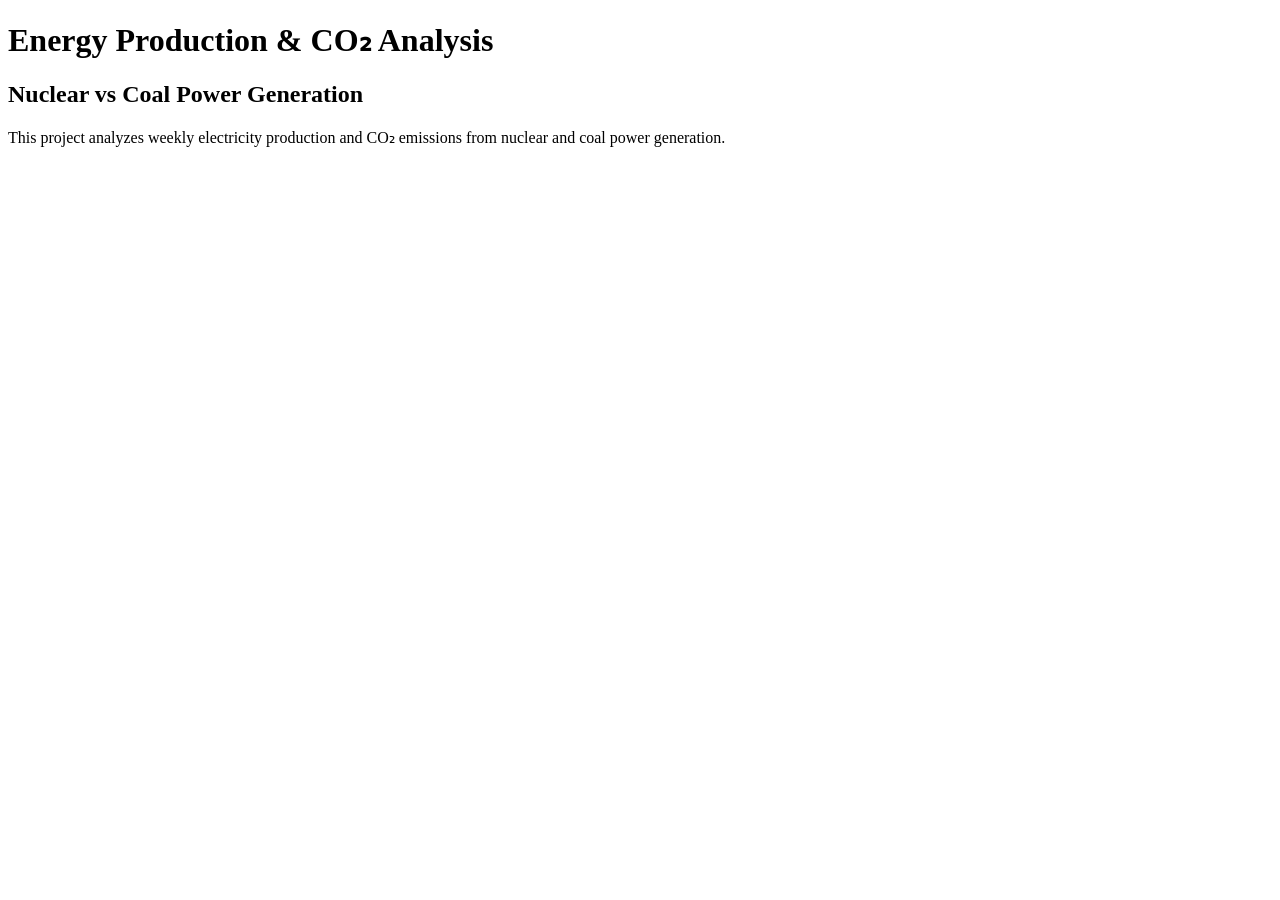
==== website/index.html @ 913bbde2 "Create website homepage Initial HTML structure for Energy Production & CO₂ Analysis project." ====
<!DOCTYPE html>
<html lang="en">

<head>
    <meta charset="UTF-8">
    <meta name="viewport" content="width=device-width, initial-scale=1.0">

    <title>Energy Production & CO₂ Analysis</title>

</head>

<body>

    <h1>Energy Production & CO₂ Analysis</h1>

    <h2>Nuclear vs Coal Power Generation</h2>

    <p>
        This project analyzes weekly electricity production
        and CO₂ emissions from nuclear and coal power generation.
    </p>

</body>

</html>
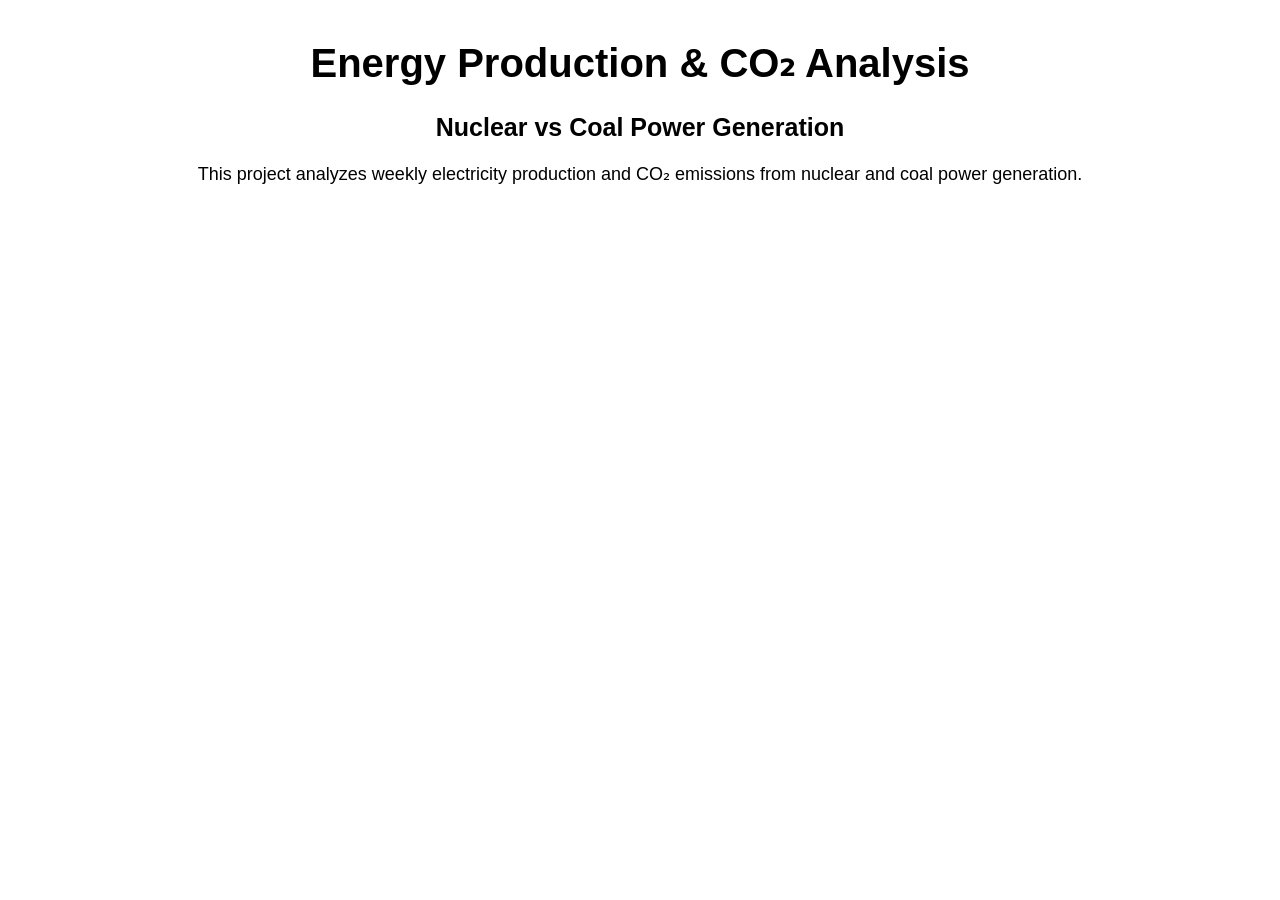
==== commit 4d6a5bcd: "connect HTML and CSS" ====
--- a/website/index.html
+++ b/website/index.html
@@ -7,6 +7,7 @@
 
     <title>Energy Production & CO₂ Analysis</title>
 
+    <link rel="stylesheet" href="style.css">
 </head>
 
 <body>
--- a/website/style.css
+++ b/website/style.css
@@ -0,0 +1,17 @@
+body {
+    font-family: Arial, sans-serif;
+    text-align: center;
+    margin: 40px;
+}
+
+h1 {
+    font-size: 40px;
+}
+
+h2 {
+    font-size: 25px;
+}
+
+p {
+    font-size: 18px;
+}
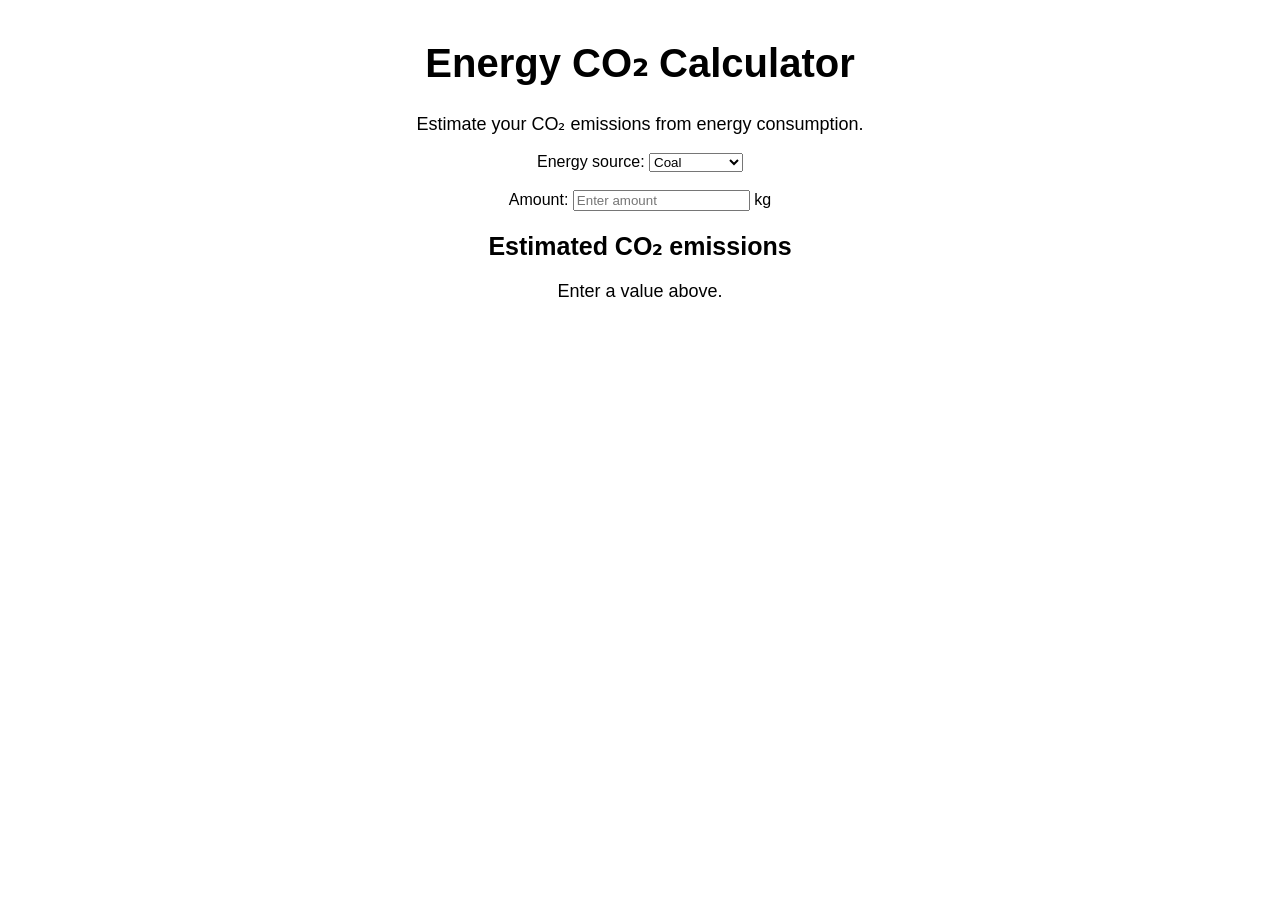
==== commit e1ad3793: "build CO₂ calculator Updated the title and headings to reflect the new purpose of the page. Added in" ====
--- a/website/index.html
+++ b/website/index.html
@@ -5,21 +5,43 @@
     <meta charset="UTF-8">
     <meta name="viewport" content="width=device-width, initial-scale=1.0">
 
-    <title>Energy Production & CO₂ Analysis</title>
+    <title>Energy CO₂ Calculator</title>
 
     <link rel="stylesheet" href="style.css">
 </head>
 
 <body>
 
-    <h1>Energy Production & CO₂ Analysis</h1>
+    <h1>Energy CO₂ Calculator</h1>
 
-    <h2>Nuclear vs Coal Power Generation</h2>
+    <p>Estimate your CO₂ emissions from energy consumption.</p>
 
-    <p>
-        This project analyzes weekly electricity production
-        and CO₂ emissions from nuclear and coal power generation.
-    </p>
+    <label for="energySource">Energy source:</label>
+
+    <select id="energySource">
+        <option value="coal">Coal</option>
+        <option value="naturalGas">Natural Gas</option>
+    </select>
+
+    <br><br>
+
+    <label for="amount">Amount:</label>
+
+    <input
+        type="number"
+        id="amount"
+        placeholder="Enter amount"
+        min="0"
+        step="any"
+    >
+
+    <span id="unit">kg</span>
+
+    <h2>Estimated CO₂ emissions</h2>
+
+    <p id="result">Enter a value above.</p>
+
+    <script src="script.js"></script>
 
 </body>
 
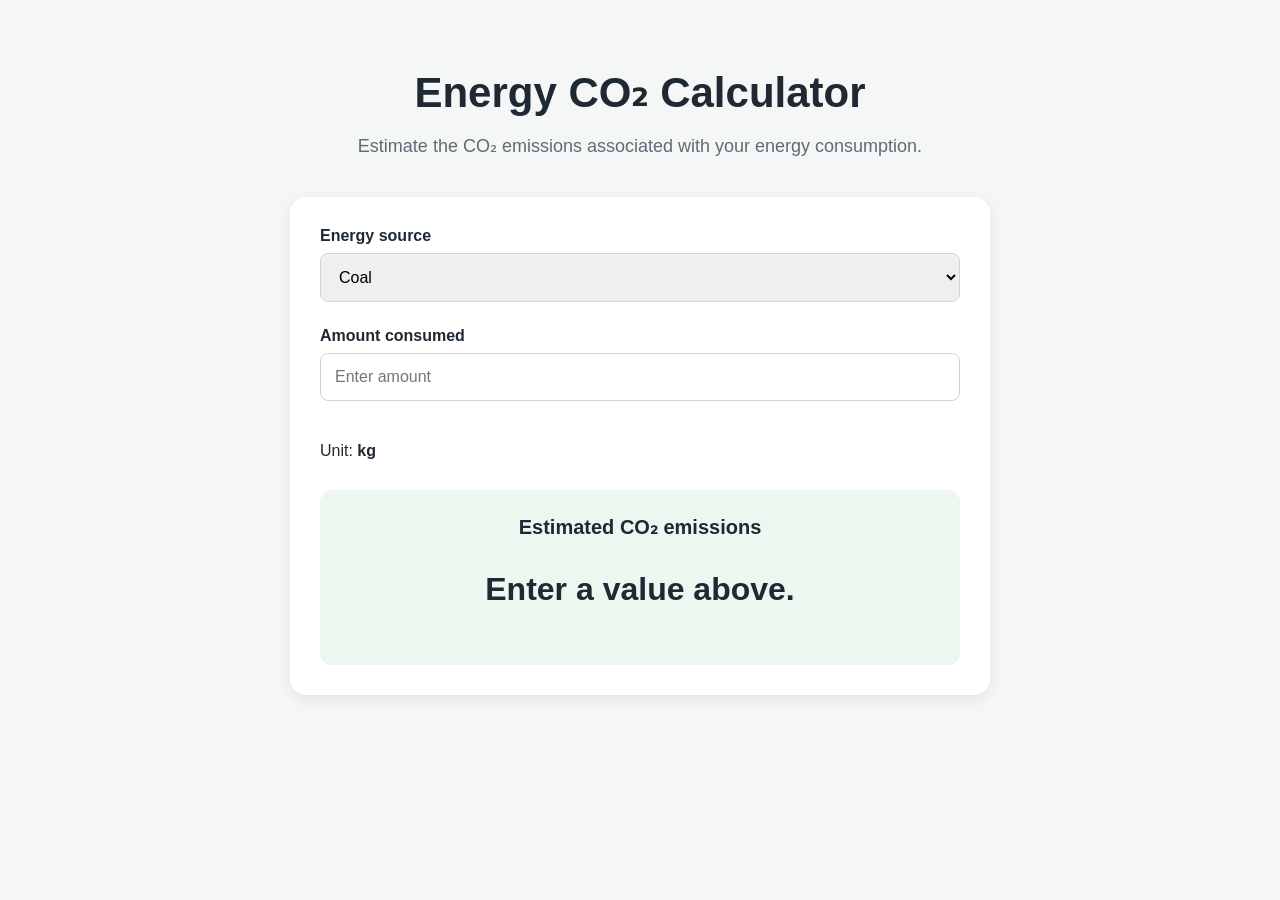
==== commit 9934e55f: "improve HTML structure for CO₂ Calculator" ====
--- a/website/index.html
+++ b/website/index.html
@@ -12,34 +12,54 @@
 
 <body>
 
-    <h1>Energy CO₂ Calculator</h1>
+    <div class="container">
 
-    <p>Estimate your CO₂ emissions from energy consumption.</p>
+        <h1>Energy CO₂ Calculator</h1>
 
-    <label for="energySource">Energy source:</label>
+        <p class="subtitle">
+            Estimate the CO₂ emissions associated with your energy consumption.
+        </p>
 
-    <select id="energySource">
-        <option value="coal">Coal</option>
-        <option value="naturalGas">Natural Gas</option>
-    </select>
+        <div class="calculator">
 
-    <br><br>
+            <label for="energySource">
+                Energy source
+            </label>
 
-    <label for="amount">Amount:</label>
+            <select id="energySource">
+                <option value="coal">Coal</option>
+                <option value="naturalGas">Natural Gas</option>
+            </select>
 
-    <input
-        type="number"
-        id="amount"
-        placeholder="Enter amount"
-        min="0"
-        step="any"
-    >
+            <label for="amount">
+                Amount consumed
+            </label>
 
-    <span id="unit">kg</span>
+            <input
+                type="number"
+                id="amount"
+                placeholder="Enter amount"
+                min="0"
+                step="any"
+            >
 
-    <h2>Estimated CO₂ emissions</h2>
+            <p>
+                Unit: <strong id="unit">kg</strong>
+            </p>
 
-    <p id="result">Enter a value above.</p>
+            <div class="result">
+
+                <h2>Estimated CO₂ emissions</h2>
+
+                <p id="result">
+                    Enter a value above.
+                </p>
+
+            </div>
+
+        </div>
+
+    </div>
 
     <script src="script.js"></script>
 
--- a/website/style.css
+++ b/website/style.css
@@ -1,17 +1,67 @@
 body {
     font-family: Arial, sans-serif;
-    text-align: center;
-    margin: 40px;
+    background-color: #f4f7f5;
+    margin: 0;
+    padding: 40px 20px;
+    color: #1f2933;
+}
+
+.container {
+    max-width: 700px;
+    margin: 0 auto;
 }
 
 h1 {
-    font-size: 40px;
+    text-align: center;
+    font-size: 42px;
+    margin-bottom: 10px;
 }
 
-h2 {
-    font-size: 25px;
+.subtitle {
+    text-align: center;
+    font-size: 18px;
+    color: #5f6b76;
+    margin-bottom: 40px;
 }
 
-p {
-    font-size: 18px;
+.calculator {
+    background-color: white;
+    padding: 30px;
+    border-radius: 16px;
+    box-shadow: 0 4px 15px rgba(0, 0, 0, 0.08);
 }
+
+label {
+    display: block;
+    font-weight: bold;
+    margin-bottom: 8px;
+}
+
+select,
+input {
+    width: 100%;
+    box-sizing: border-box;
+    padding: 14px;
+    margin-bottom: 25px;
+    border: 1px solid #cbd5e1;
+    border-radius: 8px;
+    font-size: 16px;
+}
+
+.result {
+    margin-top: 30px;
+    padding: 25px;
+    background-color: #eef6f0;
+    border-radius: 12px;
+    text-align: center;
+}
+
+.result h2 {
+    margin-top: 0;
+    font-size: 20px;
+}
+
+#result {
+    font-size: 32px;
+    font-weight: bold;
+}
